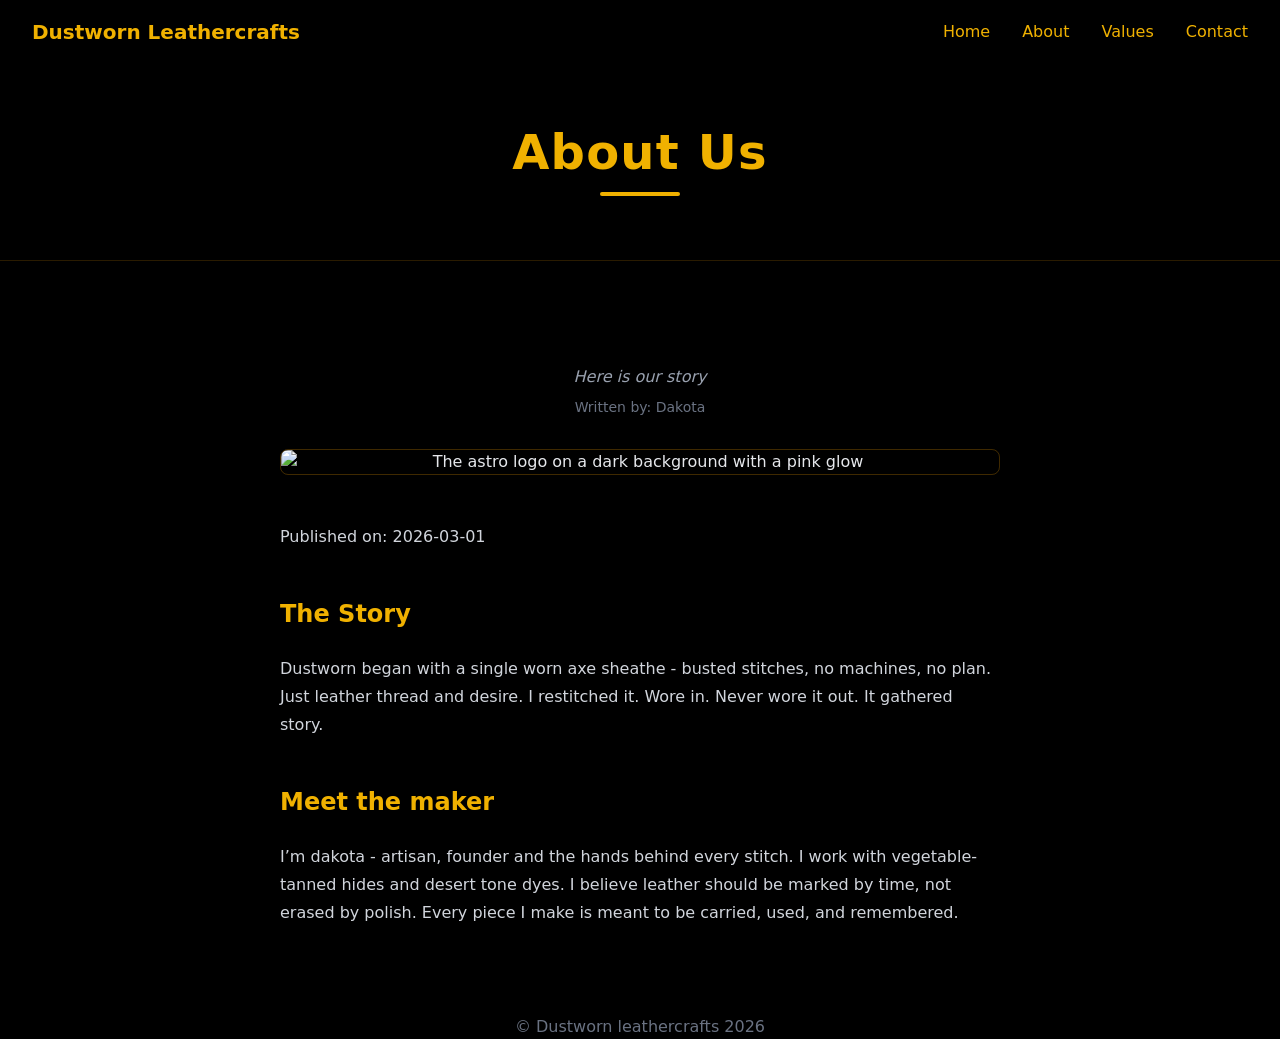
==== about/index.html @ 7d5a3f4a "Add files via upload" ====
<!DOCTYPE html><html lang="en" class="scroll-smooth"> <head><meta charset="utf-8"><meta name="viewport" content="width=device-width, initial-scale=1.0"><meta name="generator" content="Astro v5.18.0"><title>About Us</title><link rel="stylesheet" href="/_astro/about.CmBnoXJv.css"></head> <body class="bg-black text-gray-200 antialiased"> <div class="min-h-screen flex flex-col"> <header> <nav> <nav class="bg-black"> <div class="max-w-7xl mx-auto px-4 sm:px-6 lg:px-8"> <div class="flex justify-between h-16 items-center"> <!-- Logo --> <div class="text-xl font-semibold text-yellow-500">
Dustworn Leathercrafts
</div> <!-- Desktop Menu --> <div class="hidden md:flex space-x-8"> <a href="/" class="text-yellow-500 hover:text-yellow-400 transition">Home</a> <a href="/about/" class="text-yellow-500 hover:text-yellow-400 transition">About</a> <a href="/values/" class="text-yellow-500 hover:text-yellow-400 transition">Values</a> <a href="/contact/" class="text-yellow-500 hover:text-yellow-400 transition">Contact</a> </div> <!-- Mobile Button --> <div class="md:hidden"> <button id="menu-btn" class="text-yellow-500 focus:outline-none"> <svg class="h-6 w-6" fill="none" stroke="currentColor" viewBox="0 0 24 24" xmlns="http://www.w3.org/2000/svg"> <path stroke-linecap="round" stroke-linejoin="round" stroke-width="2" d="M4 6h16M4 12h16M4 18h16"></path> </svg> </button> </div> </div> </div> <!-- Mobile Menu --> <div id="mobile-menu" class="hidden md:hidden px-4 pb-4 space-y-2"> <a href="/" class="block text-yellow-500 hover:text-yellow-400 transition">Home</a> <a href="/about/" class="block text-yellow-500 hover:text-yellow-400 transition">About</a> <a href="/values/" class="block text-yellow-500 hover:text-yellow-400 transition">Values</a> <a href="/contact/" class="block text-yellow-500 hover:text-yellow-400 transition">Contact</a> </div> </nav> </nav> </header> <section class="px-6 sm:px-8 lg:px-12 py-12 sm:py-16 text-center border-b border-yellow-600/20"> <h1 class="text-3xl sm:text-4xl lg:text-5xl font-bold 
                   text-yellow-500 tracking-wide"> About Us </h1> <div class="mt-4 h-1 w-20 mx-auto bg-yellow-500 rounded-full"></div> </section> <main class="flex-1 w-full max-w-6xl mx-auto px-6 sm:px-8 lg:px-12 py-10">  <article class="max-w-3xl mx-auto px-6 py-12"> <header class="mb-12 text-center"> <!-- <h1 class="text-3xl sm:text-4xl lg:text-5xl font-bold text-yellow-500">
        {frontmatter.title}
      </h1> --> <p class="mt-4 text-gray-400 italic"> Here is our story </p> <p class="mt-2 text-sm text-gray-500">
Written by: Dakota </p> <img src="https://docs.astro.build/assets/rose.webp" alt="The astro logo on a dark background with a pink glow" class="mt-8 mx-auto rounded-lg border border-yellow-600/30"> </header> <div class="prose prose-invert max-w-none
                prose-headings:text-yellow-500
                prose-strong:text-yellow-400
                prose-a:text-yellow-400
                prose-a:no-underline hover:prose-a:underline
                prose-blockquote:border-yellow-500
                prose-code:text-yellow-400
                prose-hr:border-yellow-700/30"> <p>Published on: 2026-03-01</p>
<h2 id="the-story">The Story</h2>
<p>Dustworn began with a single worn axe sheathe - busted stitches, no machines, no plan. Just leather thread and desire. I restitched it. Wore in. Never wore it out. It gathered story.</p>
<h2 id="meet-the-maker">Meet the maker</h2>
<p>I’m dakota - artisan, founder and the hands behind every stitch. I work with vegetable-tanned hides and desert tone dyes. I believe leather should be marked by time, not erased by polish. Every piece I make is meant to be carried, used, and remembered.</p> </div> </article>  </main> <footer> <p class="text-gray-500 text-center">&copy; Dustworn leathercrafts 2026</p> </footer> </div> <script type="module">const e=document.getElementById("menu-btn"),n=document.getElementById("mobile-menu");e.addEventListener("click",()=>{n.classList.toggle("hidden")});</script> </body> </html>
---- _astro/about.CmBnoXJv.css ----
/*! tailwindcss v4.2.1 | MIT License | https://tailwindcss.com */@layer properties{@supports (((-webkit-hyphens:none)) and (not (margin-trim:inline))) or ((-moz-orient:inline) and (not (color:rgb(from red r g b)))){*,:before,:after,::backdrop{--tw-space-y-reverse:0;--tw-space-x-reverse:0;--tw-border-style:solid;--tw-font-weight:initial;--tw-tracking:initial;--tw-shadow:0 0 #0000;--tw-shadow-color:initial;--tw-shadow-alpha:100%;--tw-inset-shadow:0 0 #0000;--tw-inset-shadow-color:initial;--tw-inset-shadow-alpha:100%;--tw-ring-color:initial;--tw-ring-shadow:0 0 #0000;--tw-inset-ring-color:initial;--tw-inset-ring-shadow:0 0 #0000;--tw-ring-inset:initial;--tw-ring-offset-width:0px;--tw-ring-offset-color:#fff;--tw-ring-offset-shadow:0 0 #0000;--tw-duration:initial}}}@layer theme{:root,:host{--font-sans:ui-sans-serif, system-ui, sans-serif, "Apple Color Emoji", "Segoe UI Emoji", "Segoe UI Symbol", "Noto Color Emoji";--font-mono:ui-monospace, SFMono-Regular, Menlo, Monaco, Consolas, "Liberation Mono", "Courier New", monospace;--color-yellow-400:oklch(85.2% .199 91.936);--color-yellow-500:oklch(79.5% .184 86.047);--color-yellow-600:oklch(68.1% .162 75.834);--color-yellow-700:oklch(55.4% .135 66.442);--color-gray-200:oklch(92.8% .006 264.531);--color-gray-400:oklch(70.7% .022 261.325);--color-gray-500:oklch(55.1% .027 264.364);--color-black:#000;--spacing:.25rem;--container-3xl:48rem;--container-6xl:72rem;--container-7xl:80rem;--text-sm:.875rem;--text-sm--line-height:calc(1.25 / .875);--text-xl:1.25rem;--text-xl--line-height:calc(1.75 / 1.25);--text-3xl:1.875rem;--text-3xl--line-height: 1.2 ;--text-4xl:2.25rem;--text-4xl--line-height:calc(2.5 / 2.25);--text-5xl:3rem;--text-5xl--line-height:1;--font-weight-medium:500;--font-weight-semibold:600;--font-weight-bold:700;--tracking-wide:.025em;--radius-md:.375rem;--radius-lg:.5rem;--default-transition-duration:.15s;--default-transition-timing-function:cubic-bezier(.4, 0, .2, 1);--default-font-family:var(--font-sans);--default-mono-font-family:var(--font-mono)}}@layer base{*,:after,:before,::backdrop{box-sizing:border-box;border:0 solid;margin:0;padding:0}::file-selector-button{box-sizing:border-box;border:0 solid;margin:0;padding:0}html,:host{-webkit-text-size-adjust:100%;tab-size:4;line-height:1.5;font-family:var(--default-font-family,ui-sans-serif, system-ui, sans-serif, "Apple Color Emoji", "Segoe UI Emoji", "Segoe UI Symbol", "Noto Color Emoji");font-feature-settings:var(--default-font-feature-settings,normal);font-variation-settings:var(--default-font-variation-settings,normal);-webkit-tap-highlight-color:transparent}hr{height:0;color:inherit;border-top-width:1px}abbr:where([title]){-webkit-text-decoration:underline dotted;text-decoration:underline dotted}h1,h2,h3,h4,h5,h6{font-size:inherit;font-weight:inherit}a{color:inherit;-webkit-text-decoration:inherit;text-decoration:inherit}b,strong{font-weight:bolder}code,kbd,samp,pre{font-family:var(--default-mono-font-family,ui-monospace, SFMono-Regular, Menlo, Monaco, Consolas, "Liberation Mono", "Courier New", monospace);font-feature-settings:var(--default-mono-font-feature-settings,normal);font-variation-settings:var(--default-mono-font-variation-settings,normal);font-size:1em}small{font-size:80%}sub,sup{vertical-align:baseline;font-size:75%;line-height:0;position:relative}sub{bottom:-.25em}sup{top:-.5em}table{text-indent:0;border-color:inherit;border-collapse:collapse}:-moz-focusring{outline:auto}progress{vertical-align:baseline}summary{display:list-item}ol,ul,menu{list-style:none}img,svg,video,canvas,audio,iframe,embed,object{vertical-align:middle;display:block}img,video{max-width:100%;height:auto}button,input,select,optgroup,textarea{font:inherit;font-feature-settings:inherit;font-variation-settings:inherit;letter-spacing:inherit;color:inherit;opacity:1;background-color:#0000;border-radius:0}::file-selector-button{font:inherit;font-feature-settings:inherit;font-variation-settings:inherit;letter-spacing:inherit;color:inherit;opacity:1;background-color:#0000;border-radius:0}:where(select:is([multiple],[size])) optgroup{font-weight:bolder}:where(select:is([multiple],[size])) optgroup option{padding-inline-start:20px}::file-selector-button{margin-inline-end:4px}::placeholder{opacity:1}@supports (not ((-webkit-appearance:-apple-pay-button))) or (contain-intrinsic-size:1px){::placeholder{color:currentColor}@supports (color:color-mix(in lab,red,red)){::placeholder{color:color-mix(in oklab,currentcolor 50%,transparent)}}}textarea{resize:vertical}::-webkit-search-decoration{-webkit-appearance:none}::-webkit-date-and-time-value{min-height:1lh;text-align:inherit}::-webkit-datetime-edit{display:inline-flex}::-webkit-datetime-edit-fields-wrapper{padding:0}::-webkit-datetime-edit{padding-block:0}::-webkit-datetime-edit-year-field{padding-block:0}::-webkit-datetime-edit-month-field{padding-block:0}::-webkit-datetime-edit-day-field{padding-block:0}::-webkit-datetime-edit-hour-field{padding-block:0}::-webkit-datetime-edit-minute-field{padding-block:0}::-webkit-datetime-edit-second-field{padding-block:0}::-webkit-datetime-edit-millisecond-field{padding-block:0}::-webkit-datetime-edit-meridiem-field{padding-block:0}::-webkit-calendar-picker-indicator{line-height:1}:-moz-ui-invalid{box-shadow:none}button,input:where([type=button],[type=reset],[type=submit]){appearance:button}::file-selector-button{appearance:button}::-webkit-inner-spin-button{height:auto}::-webkit-outer-spin-button{height:auto}[hidden]:where(:not([hidden=until-found])){display:none!important}}@layer components;@layer utilities{.static{position:static}.mx-auto{margin-inline:auto}.prose{color:var(--tw-prose-body);max-width:65ch}.prose :where(p):not(:where([class~=not-prose],[class~=not-prose] *)){margin-top:1.25em;margin-bottom:1.25em}.prose :where([class~=lead]):not(:where([class~=not-prose],[class~=not-prose] *)){color:var(--tw-prose-lead);margin-top:1.2em;margin-bottom:1.2em;font-size:1.25em;line-height:1.6}.prose :where(a):not(:where([class~=not-prose],[class~=not-prose] *)){color:var(--tw-prose-links);font-weight:500;text-decoration:underline}.prose :where(strong):not(:where([class~=not-prose],[class~=not-prose] *)){color:var(--tw-prose-bold);font-weight:600}.prose :where(a strong):not(:where([class~=not-prose],[class~=not-prose] *)),.prose :where(blockquote strong):not(:where([class~=not-prose],[class~=not-prose] *)),.prose :where(thead th strong):not(:where([class~=not-prose],[class~=not-prose] *)){color:inherit}.prose :where(ol):not(:where([class~=not-prose],[class~=not-prose] *)){margin-top:1.25em;margin-bottom:1.25em;padding-inline-start:1.625em;list-style-type:decimal}.prose :where(ol[type=A]):not(:where([class~=not-prose],[class~=not-prose] *)){list-style-type:upper-alpha}.prose :where(ol[type=a]):not(:where([class~=not-prose],[class~=not-prose] *)){list-style-type:lower-alpha}.prose :where(ol[type=A s]):not(:where([class~=not-prose],[class~=not-prose] *)){list-style-type:upper-alpha}.prose :where(ol[type=a s]):not(:where([class~=not-prose],[class~=not-prose] *)){list-style-type:lower-alpha}.prose :where(ol[type=I]):not(:where([class~=not-prose],[class~=not-prose] *)){list-style-type:upper-roman}.prose :where(ol[type=i]):not(:where([class~=not-prose],[class~=not-prose] *)){list-style-type:lower-roman}.prose :where(ol[type=I s]):not(:where([class~=not-prose],[class~=not-prose] *)){list-style-type:upper-roman}.prose :where(ol[type=i s]):not(:where([class~=not-prose],[class~=not-prose] *)){list-style-type:lower-roman}.prose :where(ol[type="1"]):not(:where([class~=not-prose],[class~=not-prose] *)){list-style-type:decimal}.prose :where(ul):not(:where([class~=not-prose],[class~=not-prose] *)){margin-top:1.25em;margin-bottom:1.25em;padding-inline-start:1.625em;list-style-type:disc}.prose :where(ol>li):not(:where([class~=not-prose],[class~=not-prose] *))::marker{color:var(--tw-prose-counters);font-weight:400}.prose :where(ul>li):not(:where([class~=not-prose],[class~=not-prose] *))::marker{color:var(--tw-prose-bullets)}.prose :where(dt):not(:where([class~=not-prose],[class~=not-prose] *)){color:var(--tw-prose-headings);margin-top:1.25em;font-weight:600}.prose :where(hr):not(:where([class~=not-prose],[class~=not-prose] *)){border-color:var(--tw-prose-hr);border-top-width:1px;margin-top:3em;margin-bottom:3em}.prose :where(blockquote):not(:where([class~=not-prose],[class~=not-prose] *)){color:var(--tw-prose-quotes);border-inline-start-width:.25rem;border-inline-start-color:var(--tw-prose-quote-borders);quotes:"“""”""‘""’";margin-top:1.6em;margin-bottom:1.6em;padding-inline-start:1em;font-style:italic;font-weight:500}.prose :where(blockquote p:first-of-type):not(:where([class~=not-prose],[class~=not-prose] *)):before{content:open-quote}.prose :where(blockquote p:last-of-type):not(:where([class~=not-prose],[class~=not-prose] *)):after{content:close-quote}.prose :where(h1):not(:where([class~=not-prose],[class~=not-prose] *)){color:var(--tw-prose-headings);margin-top:0;margin-bottom:.888889em;font-size:2.25em;font-weight:800;line-height:1.11111}.prose :where(h1 strong):not(:where([class~=not-prose],[class~=not-prose] *)){color:inherit;font-weight:900}.prose :where(h2):not(:where([class~=not-prose],[class~=not-prose] *)){color:var(--tw-prose-headings);margin-top:2em;margin-bottom:1em;font-size:1.5em;font-weight:700;line-height:1.33333}.prose :where(h2 strong):not(:where([class~=not-prose],[class~=not-prose] *)){color:inherit;font-weight:800}.prose :where(h3):not(:where([class~=not-prose],[class~=not-prose] *)){color:var(--tw-prose-headings);margin-top:1.6em;margin-bottom:.6em;font-size:1.25em;font-weight:600;line-height:1.6}.prose :where(h3 strong):not(:where([class~=not-prose],[class~=not-prose] *)){color:inherit;font-weight:700}.prose :where(h4):not(:where([class~=not-prose],[class~=not-prose] *)){color:var(--tw-prose-headings);margin-top:1.5em;margin-bottom:.5em;font-weight:600;line-height:1.5}.prose :where(h4 strong):not(:where([class~=not-prose],[class~=not-prose] *)){color:inherit;font-weight:700}.prose :where(img):not(:where([class~=not-prose],[class~=not-prose] *)){margin-top:2em;margin-bottom:2em}.prose :where(picture):not(:where([class~=not-prose],[class~=not-prose] *)){margin-top:2em;margin-bottom:2em;display:block}.prose :where(video):not(:where([class~=not-prose],[class~=not-prose] *)){margin-top:2em;margin-bottom:2em}.prose :where(kbd):not(:where([class~=not-prose],[class~=not-prose] *)){color:var(--tw-prose-kbd);box-shadow:0 0 0 1px var(--tw-prose-kbd-shadows),0 3px 0 var(--tw-prose-kbd-shadows);padding-top:.1875em;padding-inline-end:.375em;padding-bottom:.1875em;border-radius:.3125rem;padding-inline-start:.375em;font-family:inherit;font-size:.875em;font-weight:500}.prose :where(code):not(:where([class~=not-prose],[class~=not-prose] *)){color:var(--tw-prose-code);font-size:.875em;font-weight:600}.prose :where(code):not(:where([class~=not-prose],[class~=not-prose] *)):before,.prose :where(code):not(:where([class~=not-prose],[class~=not-prose] *)):after{content:"`"}.prose :where(a code):not(:where([class~=not-prose],[class~=not-prose] *)),.prose :where(h1 code):not(:where([class~=not-prose],[class~=not-prose] *)){color:inherit}.prose :where(h2 code):not(:where([class~=not-prose],[class~=not-prose] *)){color:inherit;font-size:.875em}.prose :where(h3 code):not(:where([class~=not-prose],[class~=not-prose] *)){color:inherit;font-size:.9em}.prose :where(h4 code):not(:where([class~=not-prose],[class~=not-prose] *)),.prose :where(blockquote code):not(:where([class~=not-prose],[class~=not-prose] *)),.prose :where(thead th code):not(:where([class~=not-prose],[class~=not-prose] *)){color:inherit}.prose :where(pre):not(:where([class~=not-prose],[class~=not-prose] *)){color:var(--tw-prose-pre-code);background-color:var(--tw-prose-pre-bg);padding-top:.857143em;padding-inline-end:1.14286em;padding-bottom:.857143em;border-radius:.375rem;margin-top:1.71429em;margin-bottom:1.71429em;padding-inline-start:1.14286em;font-size:.875em;font-weight:400;line-height:1.71429;overflow-x:auto}.prose :where(pre code):not(:where([class~=not-prose],[class~=not-prose] *)){font-weight:inherit;color:inherit;font-size:inherit;font-family:inherit;line-height:inherit;background-color:#0000;border-width:0;border-radius:0;padding:0}.prose :where(pre code):not(:where([class~=not-prose],[class~=not-prose] *)):before,.prose :where(pre code):not(:where([class~=not-prose],[class~=not-prose] *)):after{content:none}.prose :where(table):not(:where([class~=not-prose],[class~=not-prose] *)){table-layout:auto;width:100%;margin-top:2em;margin-bottom:2em;font-size:.875em;line-height:1.71429}.prose :where(thead):not(:where([class~=not-prose],[class~=not-prose] *)){border-bottom-width:1px;border-bottom-color:var(--tw-prose-th-borders)}.prose :where(thead th):not(:where([class~=not-prose],[class~=not-prose] *)){color:var(--tw-prose-headings);vertical-align:bottom;padding-inline-end:.571429em;padding-bottom:.571429em;padding-inline-start:.571429em;font-weight:600}.prose :where(tbody tr):not(:where([class~=not-prose],[class~=not-prose] *)){border-bottom-width:1px;border-bottom-color:var(--tw-prose-td-borders)}.prose :where(tbody tr:last-child):not(:where([class~=not-prose],[class~=not-prose] *)){border-bottom-width:0}.prose :where(tbody td):not(:where([class~=not-prose],[class~=not-prose] *)){vertical-align:baseline}.prose :where(tfoot):not(:where([class~=not-prose],[class~=not-prose] *)){border-top-width:1px;border-top-color:var(--tw-prose-th-borders)}.prose :where(tfoot td):not(:where([class~=not-prose],[class~=not-prose] *)){vertical-align:top}.prose :where(th,td):not(:where([class~=not-prose],[class~=not-prose] *)){text-align:start}.prose :where(figure>*):not(:where([class~=not-prose],[class~=not-prose] *)){margin-top:0;margin-bottom:0}.prose :where(figcaption):not(:where([class~=not-prose],[class~=not-prose] *)){color:var(--tw-prose-captions);margin-top:.857143em;font-size:.875em;line-height:1.42857}.prose{--tw-prose-body:oklch(37.3% .034 259.733);--tw-prose-headings:oklch(21% .034 264.665);--tw-prose-lead:oklch(44.6% .03 256.802);--tw-prose-links:oklch(21% .034 264.665);--tw-prose-bold:oklch(21% .034 264.665);--tw-prose-counters:oklch(55.1% .027 264.364);--tw-prose-bullets:oklch(87.2% .01 258.338);--tw-prose-hr:oklch(92.8% .006 264.531);--tw-prose-quotes:oklch(21% .034 264.665);--tw-prose-quote-borders:oklch(92.8% .006 264.531);--tw-prose-captions:oklch(55.1% .027 264.364);--tw-prose-kbd:oklch(21% .034 264.665);--tw-prose-kbd-shadows:oklab(21% -.00316127 -.0338527/.1);--tw-prose-code:oklch(21% .034 264.665);--tw-prose-pre-code:oklch(92.8% .006 264.531);--tw-prose-pre-bg:oklch(27.8% .033 256.848);--tw-prose-th-borders:oklch(87.2% .01 258.338);--tw-prose-td-borders:oklch(92.8% .006 264.531);--tw-prose-invert-body:oklch(87.2% .01 258.338);--tw-prose-invert-headings:#fff;--tw-prose-invert-lead:oklch(70.7% .022 261.325);--tw-prose-invert-links:#fff;--tw-prose-invert-bold:#fff;--tw-prose-invert-counters:oklch(70.7% .022 261.325);--tw-prose-invert-bullets:oklch(44.6% .03 256.802);--tw-prose-invert-hr:oklch(37.3% .034 259.733);--tw-prose-invert-quotes:oklch(96.7% .003 264.542);--tw-prose-invert-quote-borders:oklch(37.3% .034 259.733);--tw-prose-invert-captions:oklch(70.7% .022 261.325);--tw-prose-invert-kbd:#fff;--tw-prose-invert-kbd-shadows:#ffffff1a;--tw-prose-invert-code:#fff;--tw-prose-invert-pre-code:oklch(87.2% .01 258.338);--tw-prose-invert-pre-bg:#00000080;--tw-prose-invert-th-borders:oklch(44.6% .03 256.802);--tw-prose-invert-td-borders:oklch(37.3% .034 259.733);font-size:1rem;line-height:1.75}.prose :where(picture>img):not(:where([class~=not-prose],[class~=not-prose] *)){margin-top:0;margin-bottom:0}.prose :where(li):not(:where([class~=not-prose],[class~=not-prose] *)){margin-top:.5em;margin-bottom:.5em}.prose :where(ol>li):not(:where([class~=not-prose],[class~=not-prose] *)),.prose :where(ul>li):not(:where([class~=not-prose],[class~=not-prose] *)){padding-inline-start:.375em}.prose :where(.prose>ul>li p):not(:where([class~=not-prose],[class~=not-prose] *)){margin-top:.75em;margin-bottom:.75em}.prose :where(.prose>ul>li>p:first-child):not(:where([class~=not-prose],[class~=not-prose] *)){margin-top:1.25em}.prose :where(.prose>ul>li>p:last-child):not(:where([class~=not-prose],[class~=not-prose] *)){margin-bottom:1.25em}.prose :where(.prose>ol>li>p:first-child):not(:where([class~=not-prose],[class~=not-prose] *)){margin-top:1.25em}.prose :where(.prose>ol>li>p:last-child):not(:where([class~=not-prose],[class~=not-prose] *)){margin-bottom:1.25em}.prose :where(ul ul,ul ol,ol ul,ol ol):not(:where([class~=not-prose],[class~=not-prose] *)){margin-top:.75em;margin-bottom:.75em}.prose :where(dl):not(:where([class~=not-prose],[class~=not-prose] *)){margin-top:1.25em;margin-bottom:1.25em}.prose :where(dd):not(:where([class~=not-prose],[class~=not-prose] *)){margin-top:.5em;padding-inline-start:1.625em}.prose :where(hr+*):not(:where([class~=not-prose],[class~=not-prose] *)),.prose :where(h2+*):not(:where([class~=not-prose],[class~=not-prose] *)),.prose :where(h3+*):not(:where([class~=not-prose],[class~=not-prose] *)),.prose :where(h4+*):not(:where([class~=not-prose],[class~=not-prose] *)){margin-top:0}.prose :where(thead th:first-child):not(:where([class~=not-prose],[class~=not-prose] *)){padding-inline-start:0}.prose :where(thead th:last-child):not(:where([class~=not-prose],[class~=not-prose] *)){padding-inline-end:0}.prose :where(tbody td,tfoot td):not(:where([class~=not-prose],[class~=not-prose] *)){padding-top:.571429em;padding-inline-end:.571429em;padding-bottom:.571429em;padding-inline-start:.571429em}.prose :where(tbody td:first-child,tfoot td:first-child):not(:where([class~=not-prose],[class~=not-prose] *)){padding-inline-start:0}.prose :where(tbody td:last-child,tfoot td:last-child):not(:where([class~=not-prose],[class~=not-prose] *)){padding-inline-end:0}.prose :where(figure):not(:where([class~=not-prose],[class~=not-prose] *)){margin-top:2em;margin-bottom:2em}.prose :where(.prose>:first-child):not(:where([class~=not-prose],[class~=not-prose] *)){margin-top:0}.prose :where(.prose>:last-child):not(:where([class~=not-prose],[class~=not-prose] *)){margin-bottom:0}.mt-2{margin-top:calc(var(--spacing) * 2)}.mt-4{margin-top:calc(var(--spacing) * 4)}.mt-8{margin-top:calc(var(--spacing) * 8)}.mb-12{margin-bottom:calc(var(--spacing) * 12)}.block{display:block}.flex{display:flex}.hidden{display:none}.inline-block{display:inline-block}.h-1{height:calc(var(--spacing) * 1)}.h-6{height:calc(var(--spacing) * 6)}.h-16{height:calc(var(--spacing) * 16)}.min-h-screen{min-height:100vh}.w-6{width:calc(var(--spacing) * 6)}.w-20{width:calc(var(--spacing) * 20)}.w-full{width:100%}.max-w-3xl{max-width:var(--container-3xl)}.max-w-6xl{max-width:var(--container-6xl)}.max-w-7xl{max-width:var(--container-7xl)}.max-w-none{max-width:none}.flex-1{flex:1}.flex-col{flex-direction:column}.items-center{align-items:center}.justify-between{justify-content:space-between}:where(.space-y-2>:not(:last-child)){--tw-space-y-reverse:0;margin-block-start:calc(calc(var(--spacing) * 2) * var(--tw-space-y-reverse));margin-block-end:calc(calc(var(--spacing) * 2) * calc(1 - var(--tw-space-y-reverse)))}:where(.space-x-8>:not(:last-child)){--tw-space-x-reverse:0;margin-inline-start:calc(calc(var(--spacing) * 8) * var(--tw-space-x-reverse));margin-inline-end:calc(calc(var(--spacing) * 8) * calc(1 - var(--tw-space-x-reverse)))}.scroll-smooth{scroll-behavior:smooth}.rounded-full{border-radius:3.40282e38px}.rounded-lg{border-radius:var(--radius-lg)}.rounded-md{border-radius:var(--radius-md)}.border{border-style:var(--tw-border-style);border-width:1px}.border-b{border-bottom-style:var(--tw-border-style);border-bottom-width:1px}.border-yellow-500{border-color:var(--color-yellow-500)}.border-yellow-600\/20{border-color:#cd890033}@supports (color:color-mix(in lab,red,red)){.border-yellow-600\/20{border-color:color-mix(in oklab,var(--color-yellow-600) 20%,transparent)}}.border-yellow-600\/30{border-color:#cd89004d}@supports (color:color-mix(in lab,red,red)){.border-yellow-600\/30{border-color:color-mix(in oklab,var(--color-yellow-600) 30%,transparent)}}.bg-black{background-color:var(--color-black)}.bg-yellow-500{background-color:var(--color-yellow-500)}.px-4{padding-inline:calc(var(--spacing) * 4)}.px-6{padding-inline:calc(var(--spacing) * 6)}.py-2{padding-block:calc(var(--spacing) * 2)}.py-10{padding-block:calc(var(--spacing) * 10)}.py-12{padding-block:calc(var(--spacing) * 12)}.pb-4{padding-bottom:calc(var(--spacing) * 4)}.text-center{text-align:center}.text-3xl{font-size:var(--text-3xl);line-height:var(--tw-leading,var(--text-3xl--line-height))}.text-sm{font-size:var(--text-sm);line-height:var(--tw-leading,var(--text-sm--line-height))}.text-xl{font-size:var(--text-xl);line-height:var(--tw-leading,var(--text-xl--line-height))}.font-bold{--tw-font-weight:var(--font-weight-bold);font-weight:var(--font-weight-bold)}.font-medium{--tw-font-weight:var(--font-weight-medium);font-weight:var(--font-weight-medium)}.font-semibold{--tw-font-weight:var(--font-weight-semibold);font-weight:var(--font-weight-semibold)}.tracking-wide{--tw-tracking:var(--tracking-wide);letter-spacing:var(--tracking-wide)}.text-gray-200{color:var(--color-gray-200)}.text-gray-400{color:var(--color-gray-400)}.text-gray-500{color:var(--color-gray-500)}.text-yellow-500{color:var(--color-yellow-500)}.italic{font-style:italic}.antialiased{-webkit-font-smoothing:antialiased;-moz-osx-font-smoothing:grayscale}.shadow{--tw-shadow:0 1px 3px 0 var(--tw-shadow-color,#0000001a), 0 1px 2px -1px var(--tw-shadow-color,#0000001a);box-shadow:var(--tw-inset-shadow),var(--tw-inset-ring-shadow),var(--tw-ring-offset-shadow),var(--tw-ring-shadow),var(--tw-shadow)}.transition{transition-property:color,background-color,border-color,outline-color,text-decoration-color,fill,stroke,--tw-gradient-from,--tw-gradient-via,--tw-gradient-to,opacity,box-shadow,transform,translate,scale,rotate,filter,-webkit-backdrop-filter,backdrop-filter,display,content-visibility,overlay,pointer-events;transition-timing-function:var(--tw-ease,var(--default-transition-timing-function));transition-duration:var(--tw-duration,var(--default-transition-duration))}.duration-300{--tw-duration:.3s;transition-duration:.3s}.prose-invert{--tw-prose-body:var(--tw-prose-invert-body);--tw-prose-headings:var(--tw-prose-invert-headings);--tw-prose-lead:var(--tw-prose-invert-lead);--tw-prose-links:var(--tw-prose-invert-links);--tw-prose-bold:var(--tw-prose-invert-bold);--tw-prose-counters:var(--tw-prose-invert-counters);--tw-prose-bullets:var(--tw-prose-invert-bullets);--tw-prose-hr:var(--tw-prose-invert-hr);--tw-prose-quotes:var(--tw-prose-invert-quotes);--tw-prose-quote-borders:var(--tw-prose-invert-quote-borders);--tw-prose-captions:var(--tw-prose-invert-captions);--tw-prose-kbd:var(--tw-prose-invert-kbd);--tw-prose-kbd-shadows:var(--tw-prose-invert-kbd-shadows);--tw-prose-code:var(--tw-prose-invert-code);--tw-prose-pre-code:var(--tw-prose-invert-pre-code);--tw-prose-pre-bg:var(--tw-prose-invert-pre-bg);--tw-prose-th-borders:var(--tw-prose-invert-th-borders);--tw-prose-td-borders:var(--tw-prose-invert-td-borders)}@media(hover:hover){.hover\:bg-yellow-500:hover{background-color:var(--color-yellow-500)}.hover\:text-black:hover{color:var(--color-black)}.hover\:text-yellow-400:hover{color:var(--color-yellow-400)}.hover\:shadow-\[0_0_12px_rgba\(234\,179\,8\,0\.6\)\]:hover{--tw-shadow:0 0 12px var(--tw-shadow-color,#eab30899);box-shadow:var(--tw-inset-shadow),var(--tw-inset-ring-shadow),var(--tw-ring-offset-shadow),var(--tw-ring-shadow),var(--tw-shadow)}}.focus\:outline-none:focus{--tw-outline-style:none;outline-style:none}@media(min-width:40rem){.sm\:px-6{padding-inline:calc(var(--spacing) * 6)}.sm\:px-8{padding-inline:calc(var(--spacing) * 8)}.sm\:py-16{padding-block:calc(var(--spacing) * 16)}.sm\:text-4xl{font-size:var(--text-4xl);line-height:var(--tw-leading,var(--text-4xl--line-height))}}@media(min-width:48rem){.md\:flex{display:flex}.md\:hidden{display:none}}@media(min-width:64rem){.lg\:px-8{padding-inline:calc(var(--spacing) * 8)}.lg\:px-12{padding-inline:calc(var(--spacing) * 12)}.lg\:text-5xl{font-size:var(--text-5xl);line-height:var(--tw-leading,var(--text-5xl--line-height))}}.prose-headings\:text-yellow-500 :where(h1,h2,h3,h4,h5,h6,th):not(:where([class~=not-prose],[class~=not-prose] *)){color:var(--color-yellow-500)}.prose-a\:text-yellow-400 :where(a):not(:where([class~=not-prose],[class~=not-prose] *)){color:var(--color-yellow-400)}.prose-a\:no-underline :where(a):not(:where([class~=not-prose],[class~=not-prose] *)){text-decoration-line:none}@media(hover:hover){.hover\:prose-a\:underline:hover :where(a):not(:where([class~=not-prose],[class~=not-prose] *)){text-decoration-line:underline}}.prose-blockquote\:border-yellow-500 :where(blockquote):not(:where([class~=not-prose],[class~=not-prose] *)){border-color:var(--color-yellow-500)}.prose-strong\:text-yellow-400 :where(strong):not(:where([class~=not-prose],[class~=not-prose] *)),.prose-code\:text-yellow-400 :where(code):not(:where([class~=not-prose],[class~=not-prose] *)){color:var(--color-yellow-400)}.prose-hr\:border-yellow-700\/30 :where(hr):not(:where([class~=not-prose],[class~=not-prose] *)){border-color:#a361004d}@supports (color:color-mix(in lab,red,red)){.prose-hr\:border-yellow-700\/30 :where(hr):not(:where([class~=not-prose],[class~=not-prose] *)){border-color:color-mix(in oklab,var(--color-yellow-700) 30%,transparent)}}}@property --tw-space-y-reverse{syntax:"*";inherits:false;initial-value:0}@property --tw-space-x-reverse{syntax:"*";inherits:false;initial-value:0}@property --tw-border-style{syntax:"*";inherits:false;initial-value:solid}@property --tw-font-weight{syntax:"*";inherits:false}@property --tw-tracking{syntax:"*";inherits:false}@property --tw-shadow{syntax:"*";inherits:false;initial-value:0 0 #0000}@property --tw-shadow-color{syntax:"*";inherits:false}@property --tw-shadow-alpha{syntax:"<percentage>";inherits:false;initial-value:100%}@property --tw-inset-shadow{syntax:"*";inherits:false;initial-value:0 0 #0000}@property --tw-inset-shadow-color{syntax:"*";inherits:false}@property --tw-inset-shadow-alpha{syntax:"<percentage>";inherits:false;initial-value:100%}@property --tw-ring-color{syntax:"*";inherits:false}@property --tw-ring-shadow{syntax:"*";inherits:false;initial-value:0 0 #0000}@property --tw-inset-ring-color{syntax:"*";inherits:false}@property --tw-inset-ring-shadow{syntax:"*";inherits:false;initial-value:0 0 #0000}@property --tw-ring-inset{syntax:"*";inherits:false}@property --tw-ring-offset-width{syntax:"<length>";inherits:false;initial-value:0}@property --tw-ring-offset-color{syntax:"*";inherits:false;initial-value:#fff}@property --tw-ring-offset-shadow{syntax:"*";inherits:false;initial-value:0 0 #0000}@property --tw-duration{syntax:"*";inherits:false}
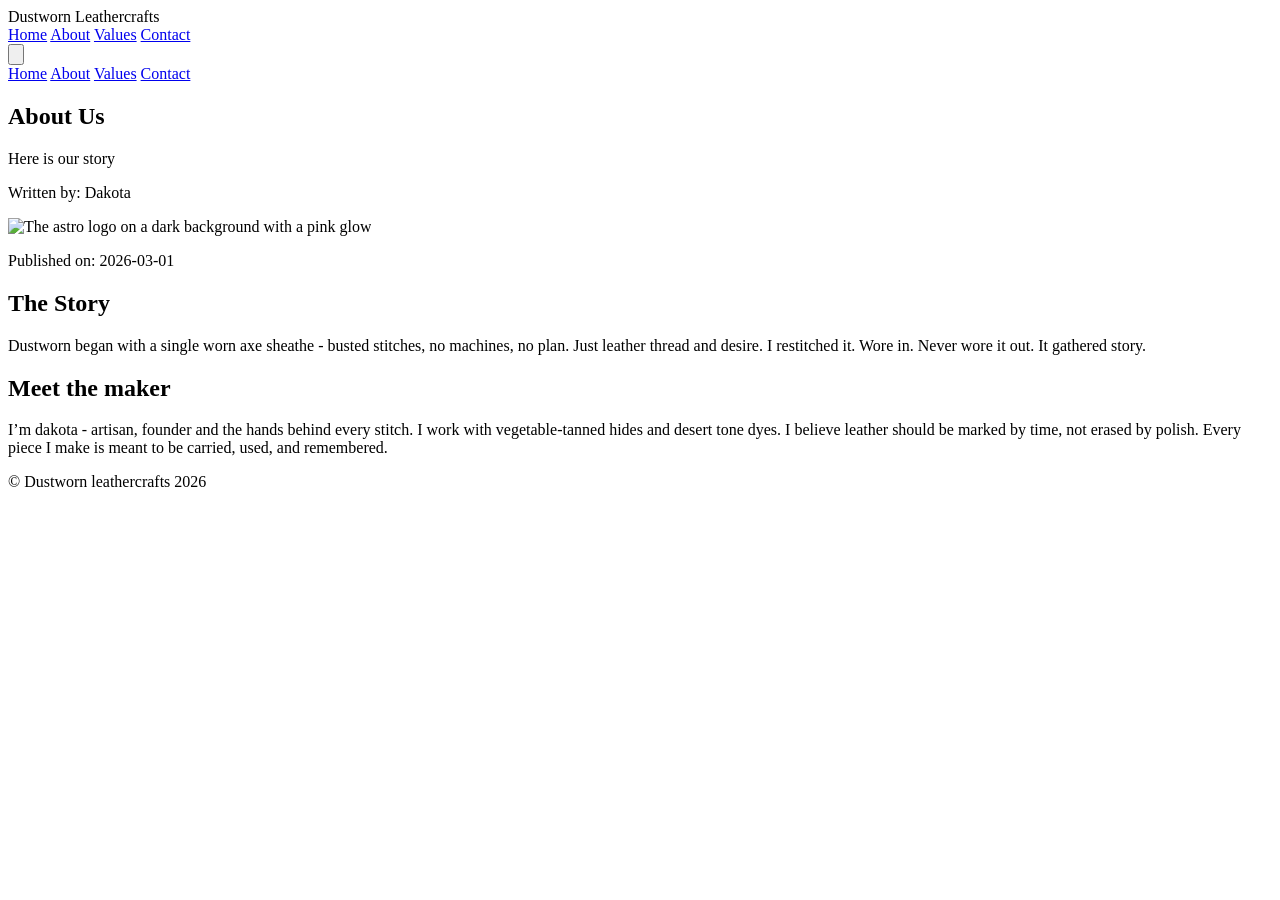
==== commit 9833b19a: "3rd try fix - update" ====
--- a/about/index.html
+++ b/about/index.html
@@ -1,4 +1,4 @@
-<!DOCTYPE html><html lang="en" class="scroll-smooth"> <head><meta charset="utf-8"><meta name="viewport" content="width=device-width, initial-scale=1.0"><meta name="generator" content="Astro v5.18.0"><title>About Us</title><link rel="stylesheet" href="/_astro/about.CmBnoXJv.css"></head> <body class="bg-black text-gray-200 antialiased"> <div class="min-h-screen flex flex-col"> <header> <nav> <nav class="bg-black"> <div class="max-w-7xl mx-auto px-4 sm:px-6 lg:px-8"> <div class="flex justify-between h-16 items-center"> <!-- Logo --> <div class="text-xl font-semibold text-yellow-500">
+<!DOCTYPE html><html lang="en" class="scroll-smooth"> <head><meta charset="utf-8"><meta name="viewport" content="width=device-width, initial-scale=1.0"><meta name="generator" content="Astro v5.18.0"><title>About Us</title><link rel="stylesheet" href="/ddavejjackson.github.io/_astro/about.CmBnoXJv.css"></head> <body class="bg-black text-gray-200 antialiased"> <div class="min-h-screen flex flex-col"> <header> <nav> <nav class="bg-black"> <div class="max-w-7xl mx-auto px-4 sm:px-6 lg:px-8"> <div class="flex justify-between h-16 items-center"> <!-- Logo --> <div class="text-xl font-semibold text-yellow-500">
 Dustworn Leathercrafts
 </div> <!-- Desktop Menu --> <div class="hidden md:flex space-x-8"> <a href="/" class="text-yellow-500 hover:text-yellow-400 transition">Home</a> <a href="/about/" class="text-yellow-500 hover:text-yellow-400 transition">About</a> <a href="/values/" class="text-yellow-500 hover:text-yellow-400 transition">Values</a> <a href="/contact/" class="text-yellow-500 hover:text-yellow-400 transition">Contact</a> </div> <!-- Mobile Button --> <div class="md:hidden"> <button id="menu-btn" class="text-yellow-500 focus:outline-none"> <svg class="h-6 w-6" fill="none" stroke="currentColor" viewBox="0 0 24 24" xmlns="http://www.w3.org/2000/svg"> <path stroke-linecap="round" stroke-linejoin="round" stroke-width="2" d="M4 6h16M4 12h16M4 18h16"></path> </svg> </button> </div> </div> </div> <!-- Mobile Menu --> <div id="mobile-menu" class="hidden md:hidden px-4 pb-4 space-y-2"> <a href="/" class="block text-yellow-500 hover:text-yellow-400 transition">Home</a> <a href="/about/" class="block text-yellow-500 hover:text-yellow-400 transition">About</a> <a href="/values/" class="block text-yellow-500 hover:text-yellow-400 transition">Values</a> <a href="/contact/" class="block text-yellow-500 hover:text-yellow-400 transition">Contact</a> </div> </nav> </nav> </header> <section class="px-6 sm:px-8 lg:px-12 py-12 sm:py-16 text-center border-b border-yellow-600/20"> <h1 class="text-3xl sm:text-4xl lg:text-5xl font-bold 
                    text-yellow-500 tracking-wide"> About Us </h1> <div class="mt-4 h-1 w-20 mx-auto bg-yellow-500 rounded-full"></div> </section> <main class="flex-1 w-full max-w-6xl mx-auto px-6 sm:px-8 lg:px-12 py-10">  <article class="max-w-3xl mx-auto px-6 py-12"> <header class="mb-12 text-center"> <!-- <h1 class="text-3xl sm:text-4xl lg:text-5xl font-bold text-yellow-500">
@@ -15,4 +15,4 @@
 <h2 id="the-story">The Story</h2>
 <p>Dustworn began with a single worn axe sheathe - busted stitches, no machines, no plan. Just leather thread and desire. I restitched it. Wore in. Never wore it out. It gathered story.</p>
 <h2 id="meet-the-maker">Meet the maker</h2>
-<p>I’m dakota - artisan, founder and the hands behind every stitch. I work with vegetable-tanned hides and desert tone dyes. I believe leather should be marked by time, not erased by polish. Every piece I make is meant to be carried, used, and remembered.</p> </div> </article>  </main> <footer> <p class="text-gray-500 text-center">&copy; Dustworn leathercrafts 2026</p> </footer> </div> <script type="module">const e=document.getElementById("menu-btn"),n=document.getElementById("mobile-menu");e.addEventListener("click",()=>{n.classList.toggle("hidden")});</script> </body> </html>+<p>I’m dakota - artisan, founder and the hands behind every stitch. I work with vegetable-tanned hides and desert tone dyes. I believe leather should be marked by time, not erased by polish. Every piece I make is meant to be carried, used, and remembered.</p> </div> </article>  </main> <footer> <p class="text-gray-500 text-center">&copy; Dustworn leathercrafts 2026</p> </footer> </div> <script type="module" src="/src/scripts/menu.js"></script> </body> </html>
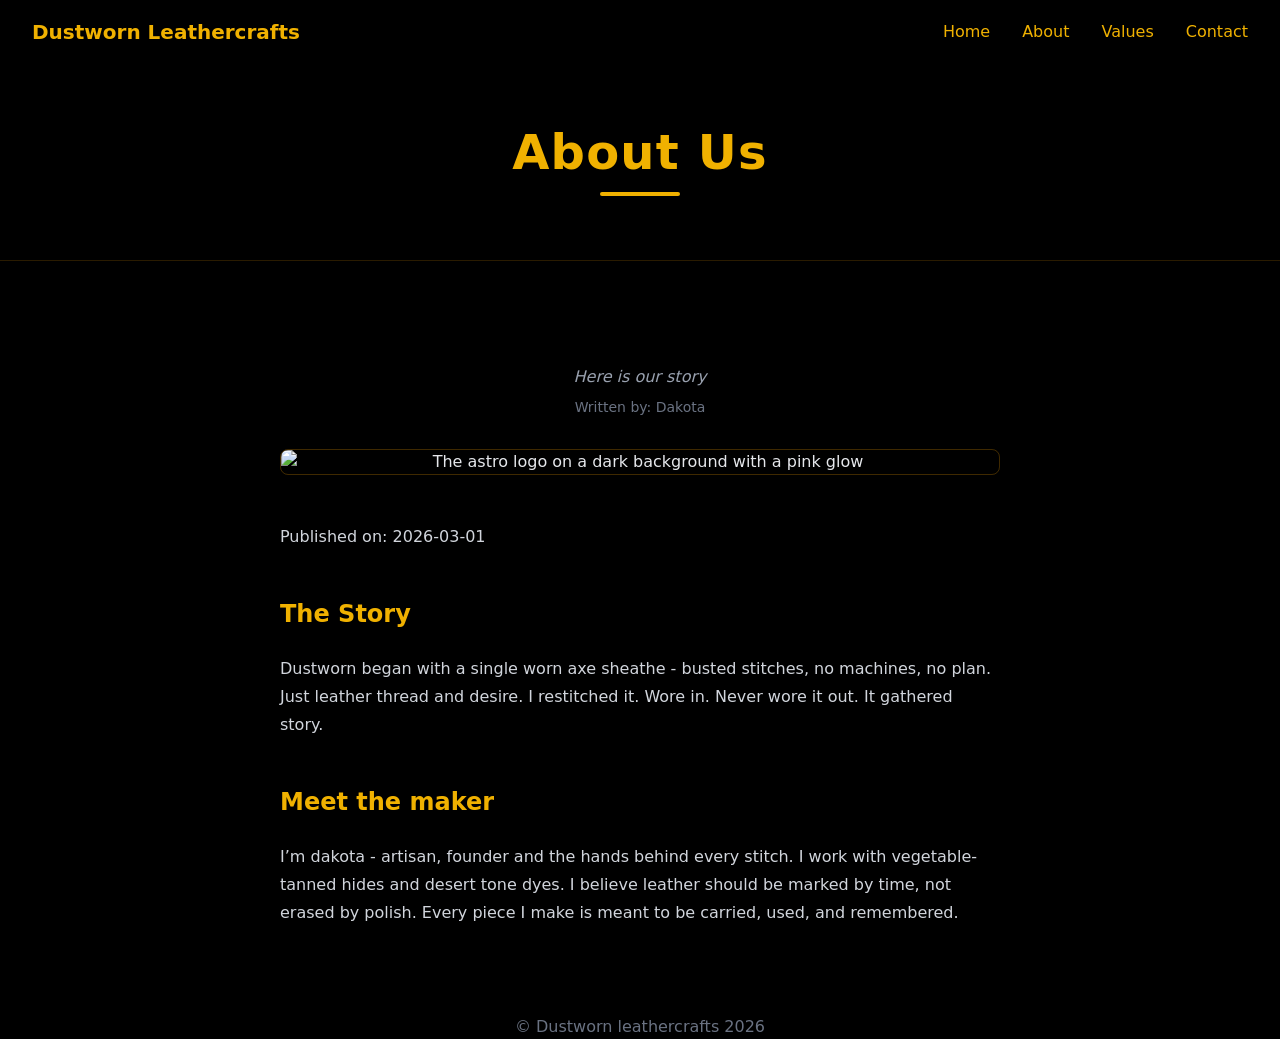
==== commit a859457c: "4th commit - try fix again" ====
--- a/about/index.html
+++ b/about/index.html
@@ -1,4 +1,4 @@
-<!DOCTYPE html><html lang="en" class="scroll-smooth"> <head><meta charset="utf-8"><meta name="viewport" content="width=device-width, initial-scale=1.0"><meta name="generator" content="Astro v5.18.0"><title>About Us</title><link rel="stylesheet" href="/ddavejjackson.github.io/_astro/about.CmBnoXJv.css"></head> <body class="bg-black text-gray-200 antialiased"> <div class="min-h-screen flex flex-col"> <header> <nav> <nav class="bg-black"> <div class="max-w-7xl mx-auto px-4 sm:px-6 lg:px-8"> <div class="flex justify-between h-16 items-center"> <!-- Logo --> <div class="text-xl font-semibold text-yellow-500">
+<!DOCTYPE html><html lang="en" class="scroll-smooth"> <head><meta charset="utf-8"><meta name="viewport" content="width=device-width, initial-scale=1.0"><meta name="generator" content="Astro v5.18.0"><title>About Us</title><link rel="stylesheet" href="/_astro/about.CmBnoXJv.css"></head> <body class="bg-black text-gray-200 antialiased"> <div class="min-h-screen flex flex-col"> <header> <nav> <nav class="bg-black"> <div class="max-w-7xl mx-auto px-4 sm:px-6 lg:px-8"> <div class="flex justify-between h-16 items-center"> <!-- Logo --> <div class="text-xl font-semibold text-yellow-500">
 Dustworn Leathercrafts
 </div> <!-- Desktop Menu --> <div class="hidden md:flex space-x-8"> <a href="/" class="text-yellow-500 hover:text-yellow-400 transition">Home</a> <a href="/about/" class="text-yellow-500 hover:text-yellow-400 transition">About</a> <a href="/values/" class="text-yellow-500 hover:text-yellow-400 transition">Values</a> <a href="/contact/" class="text-yellow-500 hover:text-yellow-400 transition">Contact</a> </div> <!-- Mobile Button --> <div class="md:hidden"> <button id="menu-btn" class="text-yellow-500 focus:outline-none"> <svg class="h-6 w-6" fill="none" stroke="currentColor" viewBox="0 0 24 24" xmlns="http://www.w3.org/2000/svg"> <path stroke-linecap="round" stroke-linejoin="round" stroke-width="2" d="M4 6h16M4 12h16M4 18h16"></path> </svg> </button> </div> </div> </div> <!-- Mobile Menu --> <div id="mobile-menu" class="hidden md:hidden px-4 pb-4 space-y-2"> <a href="/" class="block text-yellow-500 hover:text-yellow-400 transition">Home</a> <a href="/about/" class="block text-yellow-500 hover:text-yellow-400 transition">About</a> <a href="/values/" class="block text-yellow-500 hover:text-yellow-400 transition">Values</a> <a href="/contact/" class="block text-yellow-500 hover:text-yellow-400 transition">Contact</a> </div> </nav> </nav> </header> <section class="px-6 sm:px-8 lg:px-12 py-12 sm:py-16 text-center border-b border-yellow-600/20"> <h1 class="text-3xl sm:text-4xl lg:text-5xl font-bold 
                    text-yellow-500 tracking-wide"> About Us </h1> <div class="mt-4 h-1 w-20 mx-auto bg-yellow-500 rounded-full"></div> </section> <main class="flex-1 w-full max-w-6xl mx-auto px-6 sm:px-8 lg:px-12 py-10">  <article class="max-w-3xl mx-auto px-6 py-12"> <header class="mb-12 text-center"> <!-- <h1 class="text-3xl sm:text-4xl lg:text-5xl font-bold text-yellow-500">
--- a/_astro/about.CmBnoXJv.css
+++ b/_astro/about.CmBnoXJv.css
@@ -0,0 +1 @@
+/*! tailwindcss v4.2.1 | MIT License | https://tailwindcss.com */@layer properties{@supports (((-webkit-hyphens:none)) and (not (margin-trim:inline))) or ((-moz-orient:inline) and (not (color:rgb(from red r g b)))){*,:before,:after,::backdrop{--tw-space-y-reverse:0;--tw-space-x-reverse:0;--tw-border-style:solid;--tw-font-weight:initial;--tw-tracking:initial;--tw-shadow:0 0 #0000;--tw-shadow-color:initial;--tw-shadow-alpha:100%;--tw-inset-shadow:0 0 #0000;--tw-inset-shadow-color:initial;--tw-inset-shadow-alpha:100%;--tw-ring-color:initial;--tw-ring-shadow:0 0 #0000;--tw-inset-ring-color:initial;--tw-inset-ring-shadow:0 0 #0000;--tw-ring-inset:initial;--tw-ring-offset-width:0px;--tw-ring-offset-color:#fff;--tw-ring-offset-shadow:0 0 #0000;--tw-duration:initial}}}@layer theme{:root,:host{--font-sans:ui-sans-serif, system-ui, sans-serif, "Apple Color Emoji", "Segoe UI Emoji", "Segoe UI Symbol", "Noto Color Emoji";--font-mono:ui-monospace, SFMono-Regular, Menlo, Monaco, Consolas, "Liberation Mono", "Courier New", monospace;--color-yellow-400:oklch(85.2% .199 91.936);--color-yellow-500:oklch(79.5% .184 86.047);--color-yellow-600:oklch(68.1% .162 75.834);--color-yellow-700:oklch(55.4% .135 66.442);--color-gray-200:oklch(92.8% .006 264.531);--color-gray-400:oklch(70.7% .022 261.325);--color-gray-500:oklch(55.1% .027 264.364);--color-black:#000;--spacing:.25rem;--container-3xl:48rem;--container-6xl:72rem;--container-7xl:80rem;--text-sm:.875rem;--text-sm--line-height:calc(1.25 / .875);--text-xl:1.25rem;--text-xl--line-height:calc(1.75 / 1.25);--text-3xl:1.875rem;--text-3xl--line-height: 1.2 ;--text-4xl:2.25rem;--text-4xl--line-height:calc(2.5 / 2.25);--text-5xl:3rem;--text-5xl--line-height:1;--font-weight-medium:500;--font-weight-semibold:600;--font-weight-bold:700;--tracking-wide:.025em;--radius-md:.375rem;--radius-lg:.5rem;--default-transition-duration:.15s;--default-transition-timing-function:cubic-bezier(.4, 0, .2, 1);--default-font-family:var(--font-sans);--default-mono-font-family:var(--font-mono)}}@layer base{*,:after,:before,::backdrop{box-sizing:border-box;border:0 solid;margin:0;padding:0}::file-selector-button{box-sizing:border-box;border:0 solid;margin:0;padding:0}html,:host{-webkit-text-size-adjust:100%;tab-size:4;line-height:1.5;font-family:var(--default-font-family,ui-sans-serif, system-ui, sans-serif, "Apple Color Emoji", "Segoe UI Emoji", "Segoe UI Symbol", "Noto Color Emoji");font-feature-settings:var(--default-font-feature-settings,normal);font-variation-settings:var(--default-font-variation-settings,normal);-webkit-tap-highlight-color:transparent}hr{height:0;color:inherit;border-top-width:1px}abbr:where([title]){-webkit-text-decoration:underline dotted;text-decoration:underline dotted}h1,h2,h3,h4,h5,h6{font-size:inherit;font-weight:inherit}a{color:inherit;-webkit-text-decoration:inherit;text-decoration:inherit}b,strong{font-weight:bolder}code,kbd,samp,pre{font-family:var(--default-mono-font-family,ui-monospace, SFMono-Regular, Menlo, Monaco, Consolas, "Liberation Mono", "Courier New", monospace);font-feature-settings:var(--default-mono-font-feature-settings,normal);font-variation-settings:var(--default-mono-font-variation-settings,normal);font-size:1em}small{font-size:80%}sub,sup{vertical-align:baseline;font-size:75%;line-height:0;position:relative}sub{bottom:-.25em}sup{top:-.5em}table{text-indent:0;border-color:inherit;border-collapse:collapse}:-moz-focusring{outline:auto}progress{vertical-align:baseline}summary{display:list-item}ol,ul,menu{list-style:none}img,svg,video,canvas,audio,iframe,embed,object{vertical-align:middle;display:block}img,video{max-width:100%;height:auto}button,input,select,optgroup,textarea{font:inherit;font-feature-settings:inherit;font-variation-settings:inherit;letter-spacing:inherit;color:inherit;opacity:1;background-color:#0000;border-radius:0}::file-selector-button{font:inherit;font-feature-settings:inherit;font-variation-settings:inherit;letter-spacing:inherit;color:inherit;opacity:1;background-color:#0000;border-radius:0}:where(select:is([multiple],[size])) optgroup{font-weight:bolder}:where(select:is([multiple],[size])) optgroup option{padding-inline-start:20px}::file-selector-button{margin-inline-end:4px}::placeholder{opacity:1}@supports (not ((-webkit-appearance:-apple-pay-button))) or (contain-intrinsic-size:1px){::placeholder{color:currentColor}@supports (color:color-mix(in lab,red,red)){::placeholder{color:color-mix(in oklab,currentcolor 50%,transparent)}}}textarea{resize:vertical}::-webkit-search-decoration{-webkit-appearance:none}::-webkit-date-and-time-value{min-height:1lh;text-align:inherit}::-webkit-datetime-edit{display:inline-flex}::-webkit-datetime-edit-fields-wrapper{padding:0}::-webkit-datetime-edit{padding-block:0}::-webkit-datetime-edit-year-field{padding-block:0}::-webkit-datetime-edit-month-field{padding-block:0}::-webkit-datetime-edit-day-field{padding-block:0}::-webkit-datetime-edit-hour-field{padding-block:0}::-webkit-datetime-edit-minute-field{padding-block:0}::-webkit-datetime-edit-second-field{padding-block:0}::-webkit-datetime-edit-millisecond-field{padding-block:0}::-webkit-datetime-edit-meridiem-field{padding-block:0}::-webkit-calendar-picker-indicator{line-height:1}:-moz-ui-invalid{box-shadow:none}button,input:where([type=button],[type=reset],[type=submit]){appearance:button}::file-selector-button{appearance:button}::-webkit-inner-spin-button{height:auto}::-webkit-outer-spin-button{height:auto}[hidden]:where(:not([hidden=until-found])){display:none!important}}@layer components;@layer utilities{.static{position:static}.mx-auto{margin-inline:auto}.prose{color:var(--tw-prose-body);max-width:65ch}.prose :where(p):not(:where([class~=not-prose],[class~=not-prose] *)){margin-top:1.25em;margin-bottom:1.25em}.prose :where([class~=lead]):not(:where([class~=not-prose],[class~=not-prose] *)){color:var(--tw-prose-lead);margin-top:1.2em;margin-bottom:1.2em;font-size:1.25em;line-height:1.6}.prose :where(a):not(:where([class~=not-prose],[class~=not-prose] *)){color:var(--tw-prose-links);font-weight:500;text-decoration:underline}.prose :where(strong):not(:where([class~=not-prose],[class~=not-prose] *)){color:var(--tw-prose-bold);font-weight:600}.prose :where(a strong):not(:where([class~=not-prose],[class~=not-prose] *)),.prose :where(blockquote strong):not(:where([class~=not-prose],[class~=not-prose] *)),.prose :where(thead th strong):not(:where([class~=not-prose],[class~=not-prose] *)){color:inherit}.prose :where(ol):not(:where([class~=not-prose],[class~=not-prose] *)){margin-top:1.25em;margin-bottom:1.25em;padding-inline-start:1.625em;list-style-type:decimal}.prose :where(ol[type=A]):not(:where([class~=not-prose],[class~=not-prose] *)){list-style-type:upper-alpha}.prose :where(ol[type=a]):not(:where([class~=not-prose],[class~=not-prose] *)){list-style-type:lower-alpha}.prose :where(ol[type=A s]):not(:where([class~=not-prose],[class~=not-prose] *)){list-style-type:upper-alpha}.prose :where(ol[type=a s]):not(:where([class~=not-prose],[class~=not-prose] *)){list-style-type:lower-alpha}.prose :where(ol[type=I]):not(:where([class~=not-prose],[class~=not-prose] *)){list-style-type:upper-roman}.prose :where(ol[type=i]):not(:where([class~=not-prose],[class~=not-prose] *)){list-style-type:lower-roman}.prose :where(ol[type=I s]):not(:where([class~=not-prose],[class~=not-prose] *)){list-style-type:upper-roman}.prose :where(ol[type=i s]):not(:where([class~=not-prose],[class~=not-prose] *)){list-style-type:lower-roman}.prose :where(ol[type="1"]):not(:where([class~=not-prose],[class~=not-prose] *)){list-style-type:decimal}.prose :where(ul):not(:where([class~=not-prose],[class~=not-prose] *)){margin-top:1.25em;margin-bottom:1.25em;padding-inline-start:1.625em;list-style-type:disc}.prose :where(ol>li):not(:where([class~=not-prose],[class~=not-prose] *))::marker{color:var(--tw-prose-counters);font-weight:400}.prose :where(ul>li):not(:where([class~=not-prose],[class~=not-prose] *))::marker{color:var(--tw-prose-bullets)}.prose :where(dt):not(:where([class~=not-prose],[class~=not-prose] *)){color:var(--tw-prose-headings);margin-top:1.25em;font-weight:600}.prose :where(hr):not(:where([class~=not-prose],[class~=not-prose] *)){border-color:var(--tw-prose-hr);border-top-width:1px;margin-top:3em;margin-bottom:3em}.prose :where(blockquote):not(:where([class~=not-prose],[class~=not-prose] *)){color:var(--tw-prose-quotes);border-inline-start-width:.25rem;border-inline-start-color:var(--tw-prose-quote-borders);quotes:"“""”""‘""’";margin-top:1.6em;margin-bottom:1.6em;padding-inline-start:1em;font-style:italic;font-weight:500}.prose :where(blockquote p:first-of-type):not(:where([class~=not-prose],[class~=not-prose] *)):before{content:open-quote}.prose :where(blockquote p:last-of-type):not(:where([class~=not-prose],[class~=not-prose] *)):after{content:close-quote}.prose :where(h1):not(:where([class~=not-prose],[class~=not-prose] *)){color:var(--tw-prose-headings);margin-top:0;margin-bottom:.888889em;font-size:2.25em;font-weight:800;line-height:1.11111}.prose :where(h1 strong):not(:where([class~=not-prose],[class~=not-prose] *)){color:inherit;font-weight:900}.prose :where(h2):not(:where([class~=not-prose],[class~=not-prose] *)){color:var(--tw-prose-headings);margin-top:2em;margin-bottom:1em;font-size:1.5em;font-weight:700;line-height:1.33333}.prose :where(h2 strong):not(:where([class~=not-prose],[class~=not-prose] *)){color:inherit;font-weight:800}.prose :where(h3):not(:where([class~=not-prose],[class~=not-prose] *)){color:var(--tw-prose-headings);margin-top:1.6em;margin-bottom:.6em;font-size:1.25em;font-weight:600;line-height:1.6}.prose :where(h3 strong):not(:where([class~=not-prose],[class~=not-prose] *)){color:inherit;font-weight:700}.prose :where(h4):not(:where([class~=not-prose],[class~=not-prose] *)){color:var(--tw-prose-headings);margin-top:1.5em;margin-bottom:.5em;font-weight:600;line-height:1.5}.prose :where(h4 strong):not(:where([class~=not-prose],[class~=not-prose] *)){color:inherit;font-weight:700}.prose :where(img):not(:where([class~=not-prose],[class~=not-prose] *)){margin-top:2em;margin-bottom:2em}.prose :where(picture):not(:where([class~=not-prose],[class~=not-prose] *)){margin-top:2em;margin-bottom:2em;display:block}.prose :where(video):not(:where([class~=not-prose],[class~=not-prose] *)){margin-top:2em;margin-bottom:2em}.prose :where(kbd):not(:where([class~=not-prose],[class~=not-prose] *)){color:var(--tw-prose-kbd);box-shadow:0 0 0 1px var(--tw-prose-kbd-shadows),0 3px 0 var(--tw-prose-kbd-shadows);padding-top:.1875em;padding-inline-end:.375em;padding-bottom:.1875em;border-radius:.3125rem;padding-inline-start:.375em;font-family:inherit;font-size:.875em;font-weight:500}.prose :where(code):not(:where([class~=not-prose],[class~=not-prose] *)){color:var(--tw-prose-code);font-size:.875em;font-weight:600}.prose :where(code):not(:where([class~=not-prose],[class~=not-prose] *)):before,.prose :where(code):not(:where([class~=not-prose],[class~=not-prose] *)):after{content:"`"}.prose :where(a code):not(:where([class~=not-prose],[class~=not-prose] *)),.prose :where(h1 code):not(:where([class~=not-prose],[class~=not-prose] *)){color:inherit}.prose :where(h2 code):not(:where([class~=not-prose],[class~=not-prose] *)){color:inherit;font-size:.875em}.prose :where(h3 code):not(:where([class~=not-prose],[class~=not-prose] *)){color:inherit;font-size:.9em}.prose :where(h4 code):not(:where([class~=not-prose],[class~=not-prose] *)),.prose :where(blockquote code):not(:where([class~=not-prose],[class~=not-prose] *)),.prose :where(thead th code):not(:where([class~=not-prose],[class~=not-prose] *)){color:inherit}.prose :where(pre):not(:where([class~=not-prose],[class~=not-prose] *)){color:var(--tw-prose-pre-code);background-color:var(--tw-prose-pre-bg);padding-top:.857143em;padding-inline-end:1.14286em;padding-bottom:.857143em;border-radius:.375rem;margin-top:1.71429em;margin-bottom:1.71429em;padding-inline-start:1.14286em;font-size:.875em;font-weight:400;line-height:1.71429;overflow-x:auto}.prose :where(pre code):not(:where([class~=not-prose],[class~=not-prose] *)){font-weight:inherit;color:inherit;font-size:inherit;font-family:inherit;line-height:inherit;background-color:#0000;border-width:0;border-radius:0;padding:0}.prose :where(pre code):not(:where([class~=not-prose],[class~=not-prose] *)):before,.prose :where(pre code):not(:where([class~=not-prose],[class~=not-prose] *)):after{content:none}.prose :where(table):not(:where([class~=not-prose],[class~=not-prose] *)){table-layout:auto;width:100%;margin-top:2em;margin-bottom:2em;font-size:.875em;line-height:1.71429}.prose :where(thead):not(:where([class~=not-prose],[class~=not-prose] *)){border-bottom-width:1px;border-bottom-color:var(--tw-prose-th-borders)}.prose :where(thead th):not(:where([class~=not-prose],[class~=not-prose] *)){color:var(--tw-prose-headings);vertical-align:bottom;padding-inline-end:.571429em;padding-bottom:.571429em;padding-inline-start:.571429em;font-weight:600}.prose :where(tbody tr):not(:where([class~=not-prose],[class~=not-prose] *)){border-bottom-width:1px;border-bottom-color:var(--tw-prose-td-borders)}.prose :where(tbody tr:last-child):not(:where([class~=not-prose],[class~=not-prose] *)){border-bottom-width:0}.prose :where(tbody td):not(:where([class~=not-prose],[class~=not-prose] *)){vertical-align:baseline}.prose :where(tfoot):not(:where([class~=not-prose],[class~=not-prose] *)){border-top-width:1px;border-top-color:var(--tw-prose-th-borders)}.prose :where(tfoot td):not(:where([class~=not-prose],[class~=not-prose] *)){vertical-align:top}.prose :where(th,td):not(:where([class~=not-prose],[class~=not-prose] *)){text-align:start}.prose :where(figure>*):not(:where([class~=not-prose],[class~=not-prose] *)){margin-top:0;margin-bottom:0}.prose :where(figcaption):not(:where([class~=not-prose],[class~=not-prose] *)){color:var(--tw-prose-captions);margin-top:.857143em;font-size:.875em;line-height:1.42857}.prose{--tw-prose-body:oklch(37.3% .034 259.733);--tw-prose-headings:oklch(21% .034 264.665);--tw-prose-lead:oklch(44.6% .03 256.802);--tw-prose-links:oklch(21% .034 264.665);--tw-prose-bold:oklch(21% .034 264.665);--tw-prose-counters:oklch(55.1% .027 264.364);--tw-prose-bullets:oklch(87.2% .01 258.338);--tw-prose-hr:oklch(92.8% .006 264.531);--tw-prose-quotes:oklch(21% .034 264.665);--tw-prose-quote-borders:oklch(92.8% .006 264.531);--tw-prose-captions:oklch(55.1% .027 264.364);--tw-prose-kbd:oklch(21% .034 264.665);--tw-prose-kbd-shadows:oklab(21% -.00316127 -.0338527/.1);--tw-prose-code:oklch(21% .034 264.665);--tw-prose-pre-code:oklch(92.8% .006 264.531);--tw-prose-pre-bg:oklch(27.8% .033 256.848);--tw-prose-th-borders:oklch(87.2% .01 258.338);--tw-prose-td-borders:oklch(92.8% .006 264.531);--tw-prose-invert-body:oklch(87.2% .01 258.338);--tw-prose-invert-headings:#fff;--tw-prose-invert-lead:oklch(70.7% .022 261.325);--tw-prose-invert-links:#fff;--tw-prose-invert-bold:#fff;--tw-prose-invert-counters:oklch(70.7% .022 261.325);--tw-prose-invert-bullets:oklch(44.6% .03 256.802);--tw-prose-invert-hr:oklch(37.3% .034 259.733);--tw-prose-invert-quotes:oklch(96.7% .003 264.542);--tw-prose-invert-quote-borders:oklch(37.3% .034 259.733);--tw-prose-invert-captions:oklch(70.7% .022 261.325);--tw-prose-invert-kbd:#fff;--tw-prose-invert-kbd-shadows:#ffffff1a;--tw-prose-invert-code:#fff;--tw-prose-invert-pre-code:oklch(87.2% .01 258.338);--tw-prose-invert-pre-bg:#00000080;--tw-prose-invert-th-borders:oklch(44.6% .03 256.802);--tw-prose-invert-td-borders:oklch(37.3% .034 259.733);font-size:1rem;line-height:1.75}.prose :where(picture>img):not(:where([class~=not-prose],[class~=not-prose] *)){margin-top:0;margin-bottom:0}.prose :where(li):not(:where([class~=not-prose],[class~=not-prose] *)){margin-top:.5em;margin-bottom:.5em}.prose :where(ol>li):not(:where([class~=not-prose],[class~=not-prose] *)),.prose :where(ul>li):not(:where([class~=not-prose],[class~=not-prose] *)){padding-inline-start:.375em}.prose :where(.prose>ul>li p):not(:where([class~=not-prose],[class~=not-prose] *)){margin-top:.75em;margin-bottom:.75em}.prose :where(.prose>ul>li>p:first-child):not(:where([class~=not-prose],[class~=not-prose] *)){margin-top:1.25em}.prose :where(.prose>ul>li>p:last-child):not(:where([class~=not-prose],[class~=not-prose] *)){margin-bottom:1.25em}.prose :where(.prose>ol>li>p:first-child):not(:where([class~=not-prose],[class~=not-prose] *)){margin-top:1.25em}.prose :where(.prose>ol>li>p:last-child):not(:where([class~=not-prose],[class~=not-prose] *)){margin-bottom:1.25em}.prose :where(ul ul,ul ol,ol ul,ol ol):not(:where([class~=not-prose],[class~=not-prose] *)){margin-top:.75em;margin-bottom:.75em}.prose :where(dl):not(:where([class~=not-prose],[class~=not-prose] *)){margin-top:1.25em;margin-bottom:1.25em}.prose :where(dd):not(:where([class~=not-prose],[class~=not-prose] *)){margin-top:.5em;padding-inline-start:1.625em}.prose :where(hr+*):not(:where([class~=not-prose],[class~=not-prose] *)),.prose :where(h2+*):not(:where([class~=not-prose],[class~=not-prose] *)),.prose :where(h3+*):not(:where([class~=not-prose],[class~=not-prose] *)),.prose :where(h4+*):not(:where([class~=not-prose],[class~=not-prose] *)){margin-top:0}.prose :where(thead th:first-child):not(:where([class~=not-prose],[class~=not-prose] *)){padding-inline-start:0}.prose :where(thead th:last-child):not(:where([class~=not-prose],[class~=not-prose] *)){padding-inline-end:0}.prose :where(tbody td,tfoot td):not(:where([class~=not-prose],[class~=not-prose] *)){padding-top:.571429em;padding-inline-end:.571429em;padding-bottom:.571429em;padding-inline-start:.571429em}.prose :where(tbody td:first-child,tfoot td:first-child):not(:where([class~=not-prose],[class~=not-prose] *)){padding-inline-start:0}.prose :where(tbody td:last-child,tfoot td:last-child):not(:where([class~=not-prose],[class~=not-prose] *)){padding-inline-end:0}.prose :where(figure):not(:where([class~=not-prose],[class~=not-prose] *)){margin-top:2em;margin-bottom:2em}.prose :where(.prose>:first-child):not(:where([class~=not-prose],[class~=not-prose] *)){margin-top:0}.prose :where(.prose>:last-child):not(:where([class~=not-prose],[class~=not-prose] *)){margin-bottom:0}.mt-2{margin-top:calc(var(--spacing) * 2)}.mt-4{margin-top:calc(var(--spacing) * 4)}.mt-8{margin-top:calc(var(--spacing) * 8)}.mb-12{margin-bottom:calc(var(--spacing) * 12)}.block{display:block}.flex{display:flex}.hidden{display:none}.inline-block{display:inline-block}.h-1{height:calc(var(--spacing) * 1)}.h-6{height:calc(var(--spacing) * 6)}.h-16{height:calc(var(--spacing) * 16)}.min-h-screen{min-height:100vh}.w-6{width:calc(var(--spacing) * 6)}.w-20{width:calc(var(--spacing) * 20)}.w-full{width:100%}.max-w-3xl{max-width:var(--container-3xl)}.max-w-6xl{max-width:var(--container-6xl)}.max-w-7xl{max-width:var(--container-7xl)}.max-w-none{max-width:none}.flex-1{flex:1}.flex-col{flex-direction:column}.items-center{align-items:center}.justify-between{justify-content:space-between}:where(.space-y-2>:not(:last-child)){--tw-space-y-reverse:0;margin-block-start:calc(calc(var(--spacing) * 2) * var(--tw-space-y-reverse));margin-block-end:calc(calc(var(--spacing) * 2) * calc(1 - var(--tw-space-y-reverse)))}:where(.space-x-8>:not(:last-child)){--tw-space-x-reverse:0;margin-inline-start:calc(calc(var(--spacing) * 8) * var(--tw-space-x-reverse));margin-inline-end:calc(calc(var(--spacing) * 8) * calc(1 - var(--tw-space-x-reverse)))}.scroll-smooth{scroll-behavior:smooth}.rounded-full{border-radius:3.40282e38px}.rounded-lg{border-radius:var(--radius-lg)}.rounded-md{border-radius:var(--radius-md)}.border{border-style:var(--tw-border-style);border-width:1px}.border-b{border-bottom-style:var(--tw-border-style);border-bottom-width:1px}.border-yellow-500{border-color:var(--color-yellow-500)}.border-yellow-600\/20{border-color:#cd890033}@supports (color:color-mix(in lab,red,red)){.border-yellow-600\/20{border-color:color-mix(in oklab,var(--color-yellow-600) 20%,transparent)}}.border-yellow-600\/30{border-color:#cd89004d}@supports (color:color-mix(in lab,red,red)){.border-yellow-600\/30{border-color:color-mix(in oklab,var(--color-yellow-600) 30%,transparent)}}.bg-black{background-color:var(--color-black)}.bg-yellow-500{background-color:var(--color-yellow-500)}.px-4{padding-inline:calc(var(--spacing) * 4)}.px-6{padding-inline:calc(var(--spacing) * 6)}.py-2{padding-block:calc(var(--spacing) * 2)}.py-10{padding-block:calc(var(--spacing) * 10)}.py-12{padding-block:calc(var(--spacing) * 12)}.pb-4{padding-bottom:calc(var(--spacing) * 4)}.text-center{text-align:center}.text-3xl{font-size:var(--text-3xl);line-height:var(--tw-leading,var(--text-3xl--line-height))}.text-sm{font-size:var(--text-sm);line-height:var(--tw-leading,var(--text-sm--line-height))}.text-xl{font-size:var(--text-xl);line-height:var(--tw-leading,var(--text-xl--line-height))}.font-bold{--tw-font-weight:var(--font-weight-bold);font-weight:var(--font-weight-bold)}.font-medium{--tw-font-weight:var(--font-weight-medium);font-weight:var(--font-weight-medium)}.font-semibold{--tw-font-weight:var(--font-weight-semibold);font-weight:var(--font-weight-semibold)}.tracking-wide{--tw-tracking:var(--tracking-wide);letter-spacing:var(--tracking-wide)}.text-gray-200{color:var(--color-gray-200)}.text-gray-400{color:var(--color-gray-400)}.text-gray-500{color:var(--color-gray-500)}.text-yellow-500{color:var(--color-yellow-500)}.italic{font-style:italic}.antialiased{-webkit-font-smoothing:antialiased;-moz-osx-font-smoothing:grayscale}.shadow{--tw-shadow:0 1px 3px 0 var(--tw-shadow-color,#0000001a), 0 1px 2px -1px var(--tw-shadow-color,#0000001a);box-shadow:var(--tw-inset-shadow),var(--tw-inset-ring-shadow),var(--tw-ring-offset-shadow),var(--tw-ring-shadow),var(--tw-shadow)}.transition{transition-property:color,background-color,border-color,outline-color,text-decoration-color,fill,stroke,--tw-gradient-from,--tw-gradient-via,--tw-gradient-to,opacity,box-shadow,transform,translate,scale,rotate,filter,-webkit-backdrop-filter,backdrop-filter,display,content-visibility,overlay,pointer-events;transition-timing-function:var(--tw-ease,var(--default-transition-timing-function));transition-duration:var(--tw-duration,var(--default-transition-duration))}.duration-300{--tw-duration:.3s;transition-duration:.3s}.prose-invert{--tw-prose-body:var(--tw-prose-invert-body);--tw-prose-headings:var(--tw-prose-invert-headings);--tw-prose-lead:var(--tw-prose-invert-lead);--tw-prose-links:var(--tw-prose-invert-links);--tw-prose-bold:var(--tw-prose-invert-bold);--tw-prose-counters:var(--tw-prose-invert-counters);--tw-prose-bullets:var(--tw-prose-invert-bullets);--tw-prose-hr:var(--tw-prose-invert-hr);--tw-prose-quotes:var(--tw-prose-invert-quotes);--tw-prose-quote-borders:var(--tw-prose-invert-quote-borders);--tw-prose-captions:var(--tw-prose-invert-captions);--tw-prose-kbd:var(--tw-prose-invert-kbd);--tw-prose-kbd-shadows:var(--tw-prose-invert-kbd-shadows);--tw-prose-code:var(--tw-prose-invert-code);--tw-prose-pre-code:var(--tw-prose-invert-pre-code);--tw-prose-pre-bg:var(--tw-prose-invert-pre-bg);--tw-prose-th-borders:var(--tw-prose-invert-th-borders);--tw-prose-td-borders:var(--tw-prose-invert-td-borders)}@media(hover:hover){.hover\:bg-yellow-500:hover{background-color:var(--color-yellow-500)}.hover\:text-black:hover{color:var(--color-black)}.hover\:text-yellow-400:hover{color:var(--color-yellow-400)}.hover\:shadow-\[0_0_12px_rgba\(234\,179\,8\,0\.6\)\]:hover{--tw-shadow:0 0 12px var(--tw-shadow-color,#eab30899);box-shadow:var(--tw-inset-shadow),var(--tw-inset-ring-shadow),var(--tw-ring-offset-shadow),var(--tw-ring-shadow),var(--tw-shadow)}}.focus\:outline-none:focus{--tw-outline-style:none;outline-style:none}@media(min-width:40rem){.sm\:px-6{padding-inline:calc(var(--spacing) * 6)}.sm\:px-8{padding-inline:calc(var(--spacing) * 8)}.sm\:py-16{padding-block:calc(var(--spacing) * 16)}.sm\:text-4xl{font-size:var(--text-4xl);line-height:var(--tw-leading,var(--text-4xl--line-height))}}@media(min-width:48rem){.md\:flex{display:flex}.md\:hidden{display:none}}@media(min-width:64rem){.lg\:px-8{padding-inline:calc(var(--spacing) * 8)}.lg\:px-12{padding-inline:calc(var(--spacing) * 12)}.lg\:text-5xl{font-size:var(--text-5xl);line-height:var(--tw-leading,var(--text-5xl--line-height))}}.prose-headings\:text-yellow-500 :where(h1,h2,h3,h4,h5,h6,th):not(:where([class~=not-prose],[class~=not-prose] *)){color:var(--color-yellow-500)}.prose-a\:text-yellow-400 :where(a):not(:where([class~=not-prose],[class~=not-prose] *)){color:var(--color-yellow-400)}.prose-a\:no-underline :where(a):not(:where([class~=not-prose],[class~=not-prose] *)){text-decoration-line:none}@media(hover:hover){.hover\:prose-a\:underline:hover :where(a):not(:where([class~=not-prose],[class~=not-prose] *)){text-decoration-line:underline}}.prose-blockquote\:border-yellow-500 :where(blockquote):not(:where([class~=not-prose],[class~=not-prose] *)){border-color:var(--color-yellow-500)}.prose-strong\:text-yellow-400 :where(strong):not(:where([class~=not-prose],[class~=not-prose] *)),.prose-code\:text-yellow-400 :where(code):not(:where([class~=not-prose],[class~=not-prose] *)){color:var(--color-yellow-400)}.prose-hr\:border-yellow-700\/30 :where(hr):not(:where([class~=not-prose],[class~=not-prose] *)){border-color:#a361004d}@supports (color:color-mix(in lab,red,red)){.prose-hr\:border-yellow-700\/30 :where(hr):not(:where([class~=not-prose],[class~=not-prose] *)){border-color:color-mix(in oklab,var(--color-yellow-700) 30%,transparent)}}}@property --tw-space-y-reverse{syntax:"*";inherits:false;initial-value:0}@property --tw-space-x-reverse{syntax:"*";inherits:false;initial-value:0}@property --tw-border-style{syntax:"*";inherits:false;initial-value:solid}@property --tw-font-weight{syntax:"*";inherits:false}@property --tw-tracking{syntax:"*";inherits:false}@property --tw-shadow{syntax:"*";inherits:false;initial-value:0 0 #0000}@property --tw-shadow-color{syntax:"*";inherits:false}@property --tw-shadow-alpha{syntax:"<percentage>";inherits:false;initial-value:100%}@property --tw-inset-shadow{syntax:"*";inherits:false;initial-value:0 0 #0000}@property --tw-inset-shadow-color{syntax:"*";inherits:false}@property --tw-inset-shadow-alpha{syntax:"<percentage>";inherits:false;initial-value:100%}@property --tw-ring-color{syntax:"*";inherits:false}@property --tw-ring-shadow{syntax:"*";inherits:false;initial-value:0 0 #0000}@property --tw-inset-ring-color{syntax:"*";inherits:false}@property --tw-inset-ring-shadow{syntax:"*";inherits:false;initial-value:0 0 #0000}@property --tw-ring-inset{syntax:"*";inherits:false}@property --tw-ring-offset-width{syntax:"<length>";inherits:false;initial-value:0}@property --tw-ring-offset-color{syntax:"*";inherits:false;initial-value:#fff}@property --tw-ring-offset-shadow{syntax:"*";inherits:false;initial-value:0 0 #0000}@property --tw-duration{syntax:"*";inherits:false}
